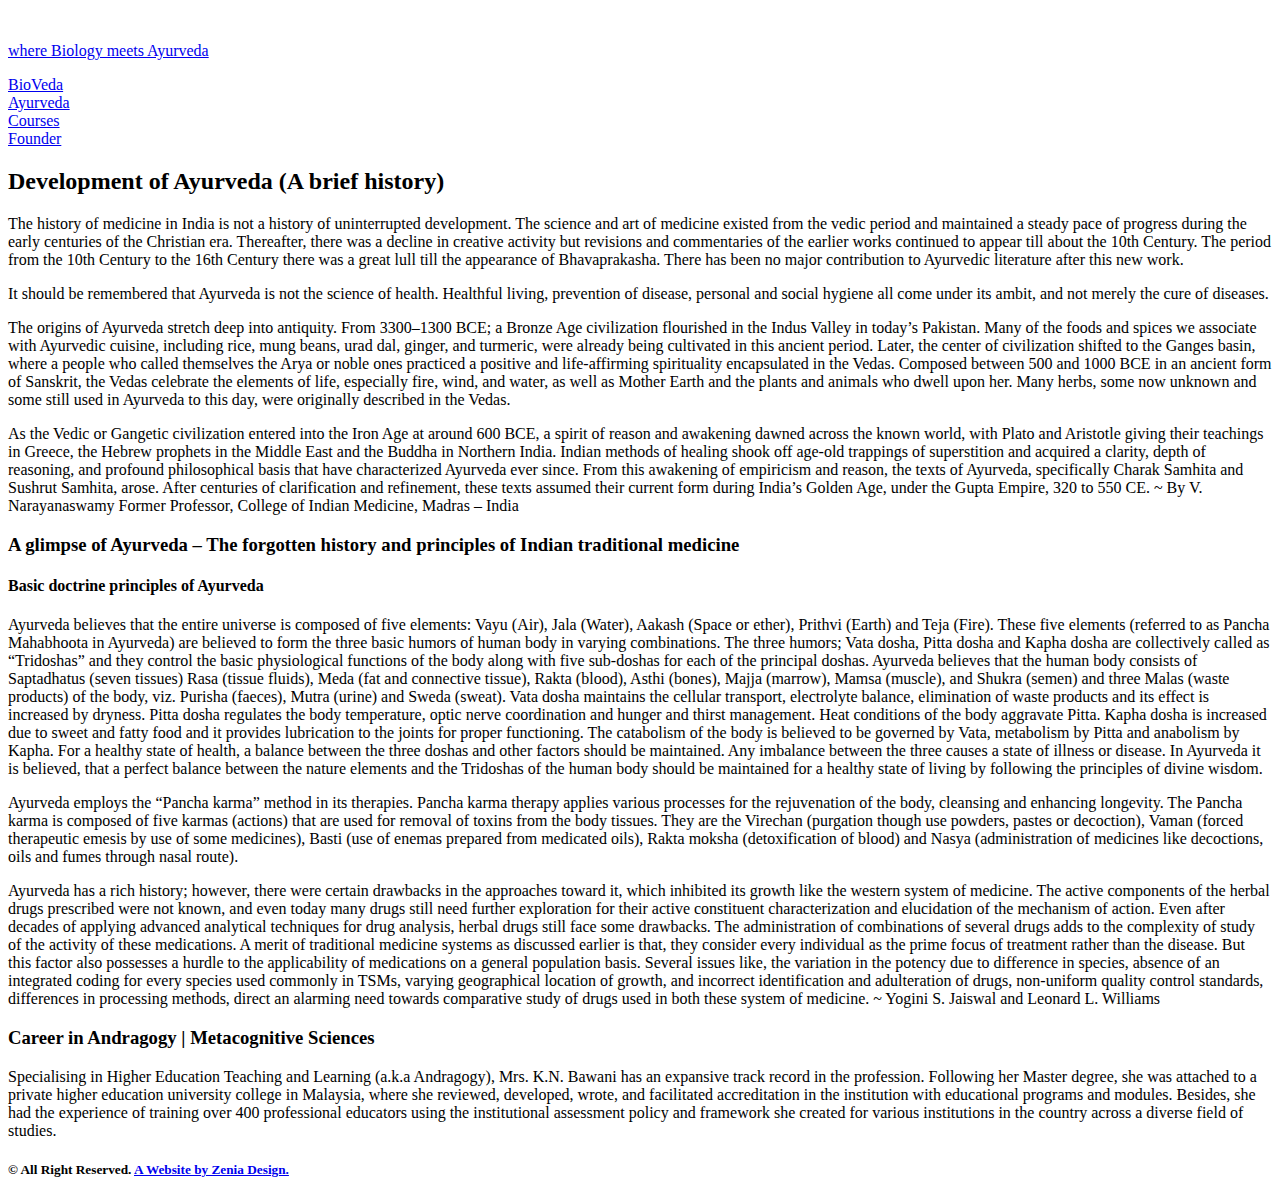
==== ayurveda.html @ 7b36a7ee "Add files via upload" ====
<!DOCTYPE html>
<html>
    <head>
        <meta http-equiv="Content-Type" content="text/html;charset=UTF-8">
        <meta http-equiv="X-UA-Compatible" content="ie=edge">
        <meta name="viewport" content="width=device-width, initial-scale=1.0">
        <title>BioVeda</title>
        <meta name="description" content="">
        <meta name="keywords" content="">
        <link rel="stylesheet" href="assets/css/bioveda-style.css">
        <link href="https://fonts.googleapis.com/css?family=Averia+Serif+Libre&display=swap" rel="stylesheet">
        <link href="https://fonts.googleapis.com/css2?family=Open+Sans:wght@300;400&display=swap" rel="dns-prefetch">        
        <meta property="og:title" content="">
        <meta property="og:description" content="">
        <meta property="og:image" content="">
        <meta property="og:url" content="">
    </head>
    <body>
        <div class="fixed">
            <header>
                <a href="index.html"><img src="assets/images/BioVeda-logo.png" alt="" width="130px"><p>where Biology meets Ayurveda</p> </a>
                <div class="menu-icon">
                    <span></span>
                    <span></span>
                    <span></span>
                </div>
            </header>
            <div class="menu">
                <li><a href="bioveda.html">BioVeda</a></li>
                <li><a href="ayurveda.html">Ayurveda</a></li>
                <li><a href="courses.html">Courses</a></li>
                <li><a href="founder.html">Founder</a></li>
            </div> 
        </div>
       <div class="medium-long">
        <div class="medium-long-container">
            <div class="image-1"></div>
            <h2>Development of Ayurveda (A brief history)</h2>
            <p>
             The history of medicine in India is not a history of uninterrupted development. The science and art of medicine existed from the vedic period and maintained a steady pace of progress during the early centuries of the Christian era. Thereafter, there was a decline in creative activity but revisions and commentaries of the earlier works continued to appear till about the 10th Century. The period from the 10th Century to the 16th Century there was a great lull till the appearance of Bhavaprakasha. There has been no major contribution to Ayurvedic literature after this new work.
            </p>
            <p>
             It should be remembered that Ayurveda is not the science of health. Healthful living, prevention of disease, personal and social hygiene all come under its ambit, and not merely the cure of diseases.
            </p>
            <p>
             The origins of Ayurveda stretch deep into antiquity. From 3300–1300 BCE; a Bronze Age civilization flourished in the Indus Valley in today’s Pakistan. Many of the foods and spices we associate with Ayurvedic cuisine, including rice, mung beans, urad dal, ginger, and turmeric, were already being cultivated in this ancient period. Later, the center of civilization shifted to the Ganges basin, where a people who called themselves the Arya or noble ones practiced a positive and life-affirming spirituality encapsulated in the Vedas. Composed between 500 and 1000 BCE in an ancient form of Sanskrit, the Vedas celebrate the elements of life, especially fire, wind, and water, as well as Mother Earth and the plants and animals who dwell upon her. Many herbs, some now unknown and some still used in Ayurveda to this day, were originally described in the Vedas.
            </p>
            <p>
             As the Vedic or Gangetic civilization entered into the Iron Age at around 600 BCE, a spirit of reason and awakening dawned across the known world, with Plato and Aristotle giving their teachings in Greece, the Hebrew prophets in the Middle East and the Buddha in Northern India. Indian methods of healing shook off age-old trappings of superstition and acquired a clarity, depth of reasoning, and profound philosophical basis that have characterized Ayurveda ever since. From this awakening of empiricism and reason, the texts of Ayurveda, specifically Charak Samhita and Sushrut Samhita, arose. After centuries of clarification and refinement, these texts assumed their current form during India’s Golden Age, under the Gupta Empire, 320 to 550 CE. 
             ~ By V. Narayanaswamy Former Professor, College of Indian Medicine, Madras – India
            </p>
            <div class="image-2"></div>
            <h3>A glimpse of Ayurveda – The forgotten history and principles of Indian traditional medicine</h3>
            <h4>Basic doctrine principles of Ayurveda</h4>
            <p>
             Ayurveda believes that the entire universe is composed of five elements: Vayu (Air), Jala (Water), Aakash (Space or ether), Prithvi (Earth) and Teja (Fire). These five elements (referred to as Pancha Mahabhoota in Ayurveda) are believed to form the three basic humors of human body in varying combinations. The three humors; Vata dosha, Pitta dosha and Kapha dosha are collectively called as “Tridoshas” and they control the basic physiological functions of the body along with five sub-doshas for each of the principal doshas. Ayurveda believes that the human body consists of Saptadhatus (seven tissues) Rasa (tissue fluids), Meda (fat and connective tissue), Rakta (blood), Asthi (bones), Majja (marrow), Mamsa (muscle), and Shukra (semen) and three Malas (waste products) of the body, viz. Purisha (faeces), Mutra (urine) and Sweda (sweat). Vata dosha maintains the cellular transport, electrolyte balance, elimination of waste products and its effect is increased by dryness. Pitta dosha regulates the body temperature, optic nerve coordination and hunger and thirst management. Heat conditions of the body aggravate Pitta. Kapha dosha is increased due to sweet and fatty food and it provides lubrication to the joints for proper functioning. The catabolism of the
             body is believed to be governed by Vata, metabolism by Pitta and anabolism by Kapha. For a healthy state of health, a balance between the three doshas and other factors should be maintained. Any imbalance between the three causes a state of illness or disease. In Ayurveda it is believed, that a perfect balance between the nature elements and the Tridoshas of the human body should be maintained for a healthy state of living by following the principles of divine wisdom.
            </p>
            <div class="image-3"> </div>
            <p>
                Ayurveda employs the “Pancha karma” method in its therapies. Pancha karma therapy applies various processes for the rejuvenation of the body, cleansing and enhancing longevity. The Pancha karma is composed of five karmas (actions) that are used for removal of toxins from the body tissues. They are the Virechan (purgation though use powders, pastes or decoction), Vaman (forced therapeutic emesis by use of some medicines), Basti (use of enemas prepared from medicated oils), Rakta moksha (detoxification of blood) and Nasya (administration of medicines like decoctions, oils and fumes through nasal route).
            </p>
            <p>
             Ayurveda has a rich history; however, there were certain drawbacks in the approaches toward it, which inhibited its growth like the western system of medicine. The active components of the herbal drugs prescribed were not known, and even today many drugs still need further exploration for their active constituent characterization and elucidation of the mechanism of action. Even after decades of applying advanced analytical techniques for drug analysis, herbal drugs still face some drawbacks. The administration of combinations of several drugs adds to the complexity of study of the activity of these medications. A merit of traditional medicine systems as discussed earlier is that, they consider every individual as the prime focus of treatment rather than the disease. But this factor also possesses a hurdle to the applicability of medications on a general population basis. Several issues like, the variation in the potency due to difference in species, absence of an integrated coding for every species used commonly in TSMs, varying geographical location of growth, and incorrect identification and adulteration of drugs, non-uniform quality control standards, differences in processing methods, direct an alarming need towards comparative study of drugs used in both these system of medicine.
             ~ Yogini S. Jaiswal and Leonard L. Williams
            </p>
            <h3>Career in Andragogy | Metacognitive Sciences</h3>
            <p>
                Specialising in Higher Education Teaching and Learning (a.k.a Andragogy), Mrs. K.N. Bawani has an expansive track record in the profession. Following her Master degree, she was attached to a private higher education university college in Malaysia, where she reviewed, developed, wrote, and facilitated accreditation in the institution with educational programs and modules. Besides, she had the experience of training over 400 professional educators using the institutional assessment policy and framework she created for various institutions in the country across a diverse field of studies. 
            </p>
         
        </div>
       
       </div>
                
    </body>
    <footer>
        <h5>&copy; All Right Reserved.  <a href="http://zeniadesign.com" title="Web Design Malaysia">A Website by Zenia Design.</a></h5>
    </footer>

 <!-- Javascript files -->
<script src="assets/javascript/jquery-3.4.1.min.js"></script>
<script src="assets/javascript/jquery.js"></script>
</html>
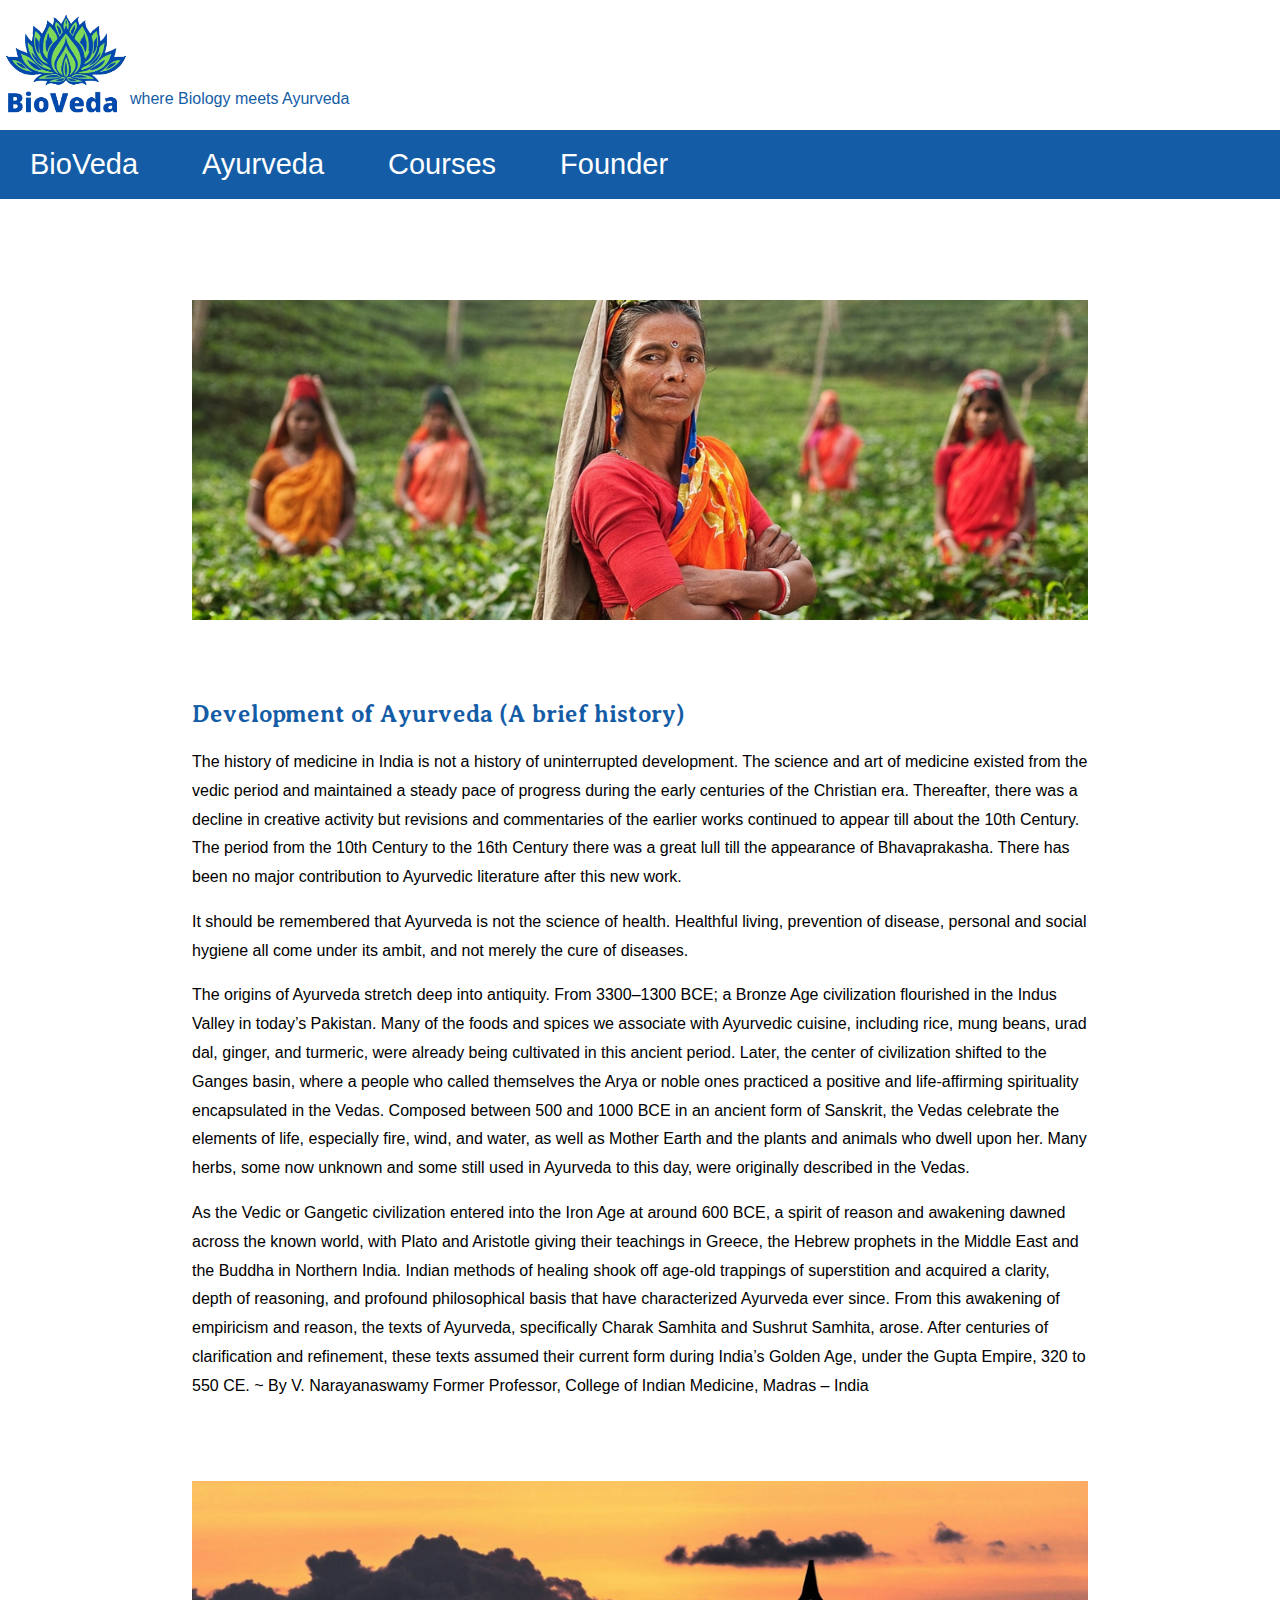
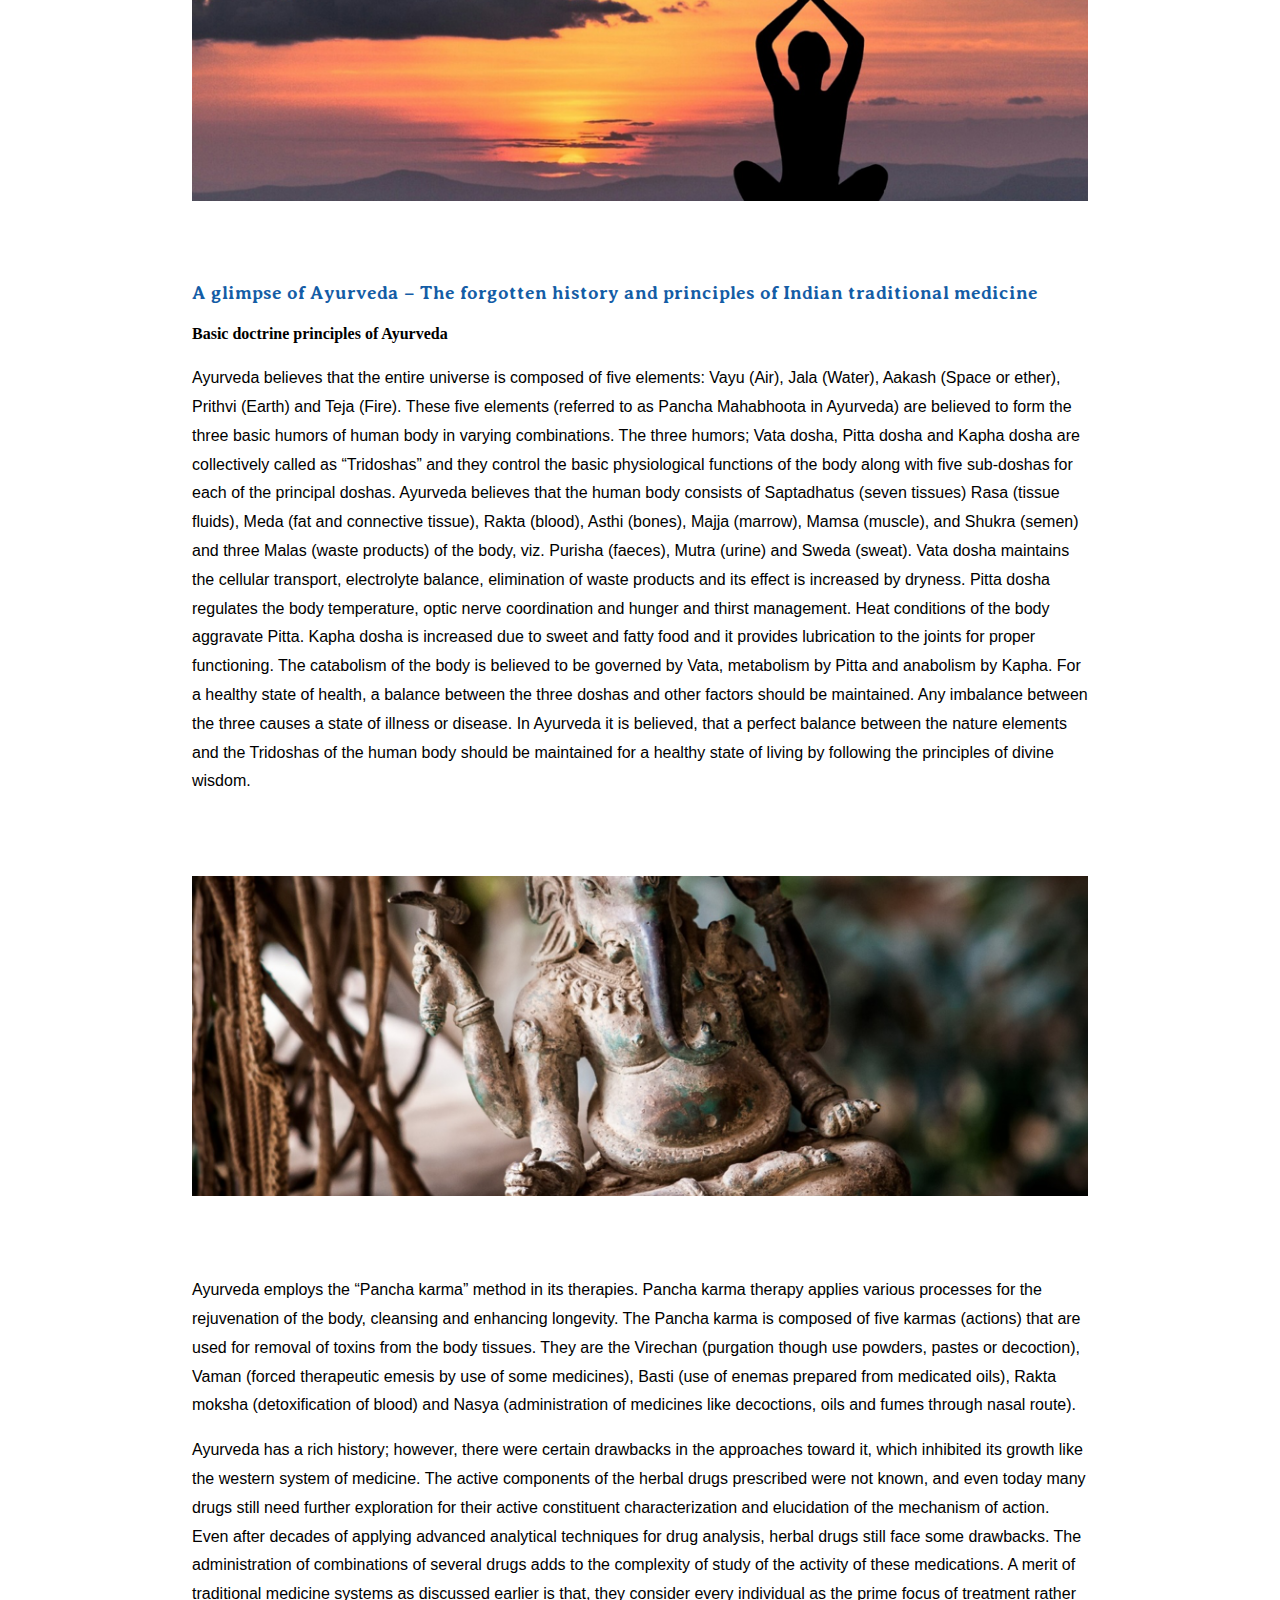
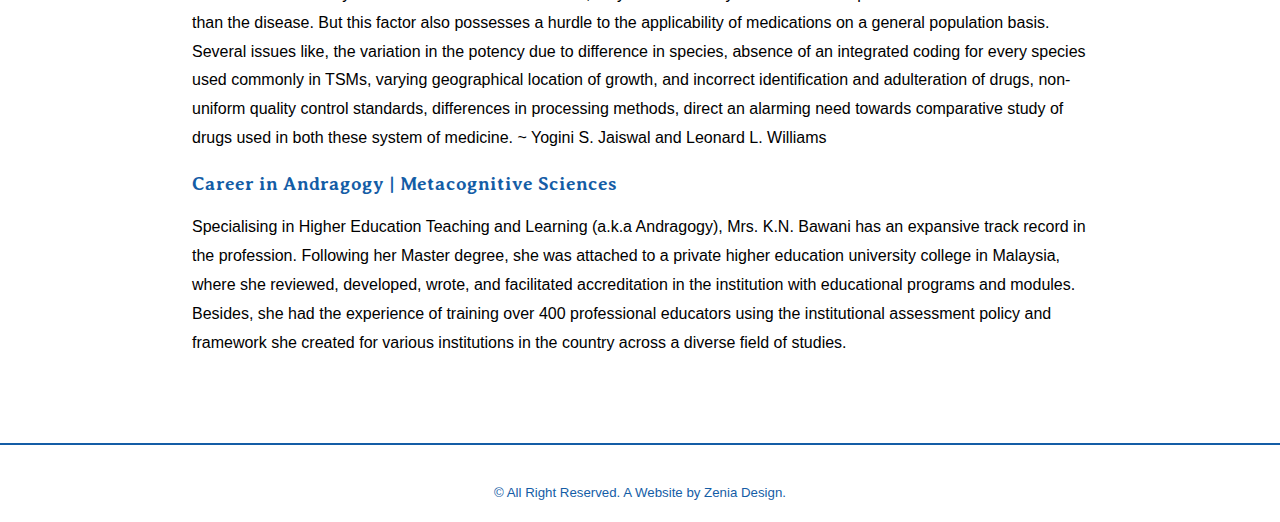
==== commit cf9dd216: "Update ayurveda.html" ====
--- a/ayurveda.html
+++ b/ayurveda.html
@@ -1,6 +1,16 @@
 <!DOCTYPE html>
 <html>
     <head>
+        <!-- Global site tag (gtag.js) - Google Analytics -->
+<script async src="https://www.googletagmanager.com/gtag/js?id=UA-163943324-1"></script>
+<script>
+  window.dataLayer = window.dataLayer || [];
+  function gtag(){dataLayer.push(arguments);}
+  gtag('js', new Date());
+
+  gtag('config', 'UA-163943324-1');
+</script>
+
         <meta http-equiv="Content-Type" content="text/html;charset=UTF-8">
         <meta http-equiv="X-UA-Compatible" content="ie=edge">
         <meta name="viewport" content="width=device-width, initial-scale=1.0">
@@ -81,4 +91,4 @@
  <!-- Javascript files -->
 <script src="assets/javascript/jquery-3.4.1.min.js"></script>
 <script src="assets/javascript/jquery.js"></script>
-</html>+</html>
--- a/assets/css/bioveda-style.css
+++ b/assets/css/bioveda-style.css
@@ -0,0 +1,264 @@
+html, body {
+  padding: 0px !important;
+  margin: 0px !important;
+  width: 100%;
+}
+
+h5, header a, a {
+  font-weight: 400;
+  color: #145da6;
+}
+
+h1, h2, h3 {
+  font-family: "Averia Serif Libre", cursive;
+  color: #145da6;
+}
+
+p {
+  font-family: "Open Sans", sans-serif;
+  line-height: 1.8;
+  font-weight: 300;
+}
+
+a, li {
+  text-decoration: none;
+  list-style: none;
+}
+
+.fixed {
+  position: fixed;
+  top: 0px;
+  width: 100%;
+  background: white;
+  z-index: 10;
+}
+
+body {
+  overflow-x: hidden;
+  width: 100%;
+}
+
+header a {
+  display: -webkit-box;
+  display: -ms-flexbox;
+  display: flex;
+  -webkit-box-orient: horizontal;
+  -webkit-box-direction: normal;
+      -ms-flex-direction: row;
+          flex-direction: row;
+  -webkit-box-align: end;
+      -ms-flex-align: end;
+          align-items: flex-end;
+  max-width: 450px;
+}
+
+.menu {
+  padding: 18px 10px;
+  background-color: #145da6;
+}
+
+.menu li {
+  display: inline;
+  margin-right: 20px;
+  padding: 25px 20px;
+  font-size: 29px;
+  font-family: "Open Sans", sans-serif;
+}
+
+.menu li a {
+  color: white;
+}
+
+.large-full, .large-cover, .medium-long, .large-half {
+  padding-top: 220px;
+  margin-bottom: 40px;
+  padding-bottom: 70px;
+  border-bottom: 2px solid #145da6;
+}
+
+.large-full {
+  width: 100%;
+  min-height: 60vh;
+  display: -webkit-box;
+  display: -ms-flexbox;
+  display: flex;
+  -webkit-box-orient: horizontal;
+  -webkit-box-direction: normal;
+      -ms-flex-direction: row;
+          flex-direction: row;
+  -ms-flex-pack: distribute;
+      justify-content: space-around;
+  -webkit-box-align: center;
+      -ms-flex-align: center;
+          align-items: center;
+  -ms-flex-wrap: wrap;
+      flex-wrap: wrap;
+  background-image: url("/assets/images/ashley-batz-betmVWGYcLY-unsplash.jpg");
+  background-size: cover;
+  border-bottom: 2px solid #145da6;
+}
+
+.large-full .single-container {
+  width: 40%;
+  background-color: white;
+  padding: 30px 20px;
+  opacity: 0.8;
+}
+
+footer {
+  width: 95%;
+  text-align: center;
+  font-family: "Open Sans", sans-serif;
+  margin: auto;
+}
+
+.large-cover {
+  background-image: url("/assets/images/karim-ghantous-dxS2okXd-zo-unsplash.jpg");
+  width: 100%;
+  min-height: 80vh;
+  background-position: center;
+  background-size: cover;
+}
+
+.large-cover .text {
+  width: 65%;
+  background-color: white;
+  opacity: 0.8;
+  padding: 40px 20px;
+  margin: auto;
+}
+
+.medium-long li {
+  line-height: 1.8;
+  color: #6584ab;
+}
+
+.medium-long .medium-long-container {
+  width: 70%;
+  margin: auto;
+}
+
+.medium-long .medium-long-container ul li {
+  list-style-type: circle;
+}
+
+.medium-long .medium-long-container .image-1, .medium-long .medium-long-container .image-2, .medium-long .medium-long-container .image-3, .medium-long .medium-long-container .image-4, .medium-long .medium-long-container .image-5, .medium-long .medium-long-container .image-6 {
+  background-size: cover;
+  background-position: center;
+  height: 320px;
+  margin-top: 80px;
+  margin-bottom: 80px;
+}
+
+.medium-long .medium-long-container .image-1 {
+  background-image: url("/assets/images/ayurveda.png");
+}
+
+.medium-long .medium-long-container .image-2 {
+  background-image: url("/assets/images/ayurveda-1.png");
+}
+
+.medium-long .medium-long-container .image-3 {
+  background-image: url("/assets/images/ayurveda-2.png");
+}
+
+.medium-long .medium-long-container .image-4 {
+  background-image: url("/assets/images/calum-lewis-vA1L1jRTM70-unsplash.jpg");
+}
+
+.medium-long .medium-long-container .image-5 {
+  background-image: url("/assets/images/nathan-dumlao-ewGMqs2tmJI-unsplash.jpg");
+}
+
+.medium-long .medium-long-container .image-6 {
+  background-image: url("/assets/images/ben-white-W8Qqn1PmQH0-unsplash.jpg");
+}
+
+#wrap-image {
+  float: left;
+  margin: 2px 40px 20px 5px;
+}
+
+.large-half {
+  margin: auto;
+  display: -webkit-box;
+  display: -ms-flexbox;
+  display: flex;
+  -webkit-box-orient: horizontal;
+  -webkit-box-direction: normal;
+      -ms-flex-direction: row;
+          flex-direction: row;
+  -ms-flex-wrap: wrap;
+      flex-wrap: wrap;
+}
+
+.large-half .first-half {
+  width: 50%;
+}
+
+.large-half .first-half p, .large-half .first-half a {
+  padding-left: 20px;
+  margin-top: 50px;
+}
+
+.large-half .first-half li {
+  line-height: 1.8;
+  color: #6584ab;
+}
+
+.large-half .second-half {
+  width: 50%;
+  background-image: url("/assets/images/courses.png");
+}
+
+@media screen and (max-width: 750px) {
+  .large-half {
+    -webkit-box-orient: vertical;
+    -webkit-box-direction: reverse;
+        -ms-flex-direction: column-reverse;
+            flex-direction: column-reverse;
+  }
+  .first-half, .second-half {
+    width: 100% !important;
+  }
+  .second-half {
+    min-height: 50vh;
+  }
+  .menu li {
+    font-size: 22px;
+  }
+}
+
+@media screen and (max-width: 650px) {
+  .menu li {
+    margin-right: 0px;
+    font-size: 22px;
+    padding: 40px 10px;
+  }
+}
+
+@media screen and (max-width: 440px) {
+  .menu li {
+    margin-right: 0px !important;
+    font-size: 19px;
+    padding: 30px 8px;
+  }
+  header p {
+    font-size: 13px;
+  }
+}
+
+@media screen and (max-width: 390px) {
+  .menu li {
+    font-size: 14px;
+  }
+}
+
+@media screen and (max-width: 360px) {
+  .menu li {
+    margin-right: 0px;
+    font-size: 14px;
+    padding: 10px 2px !important;
+  }
+}
+/*# sourceMappingURL=bioveda-style.css.map */
